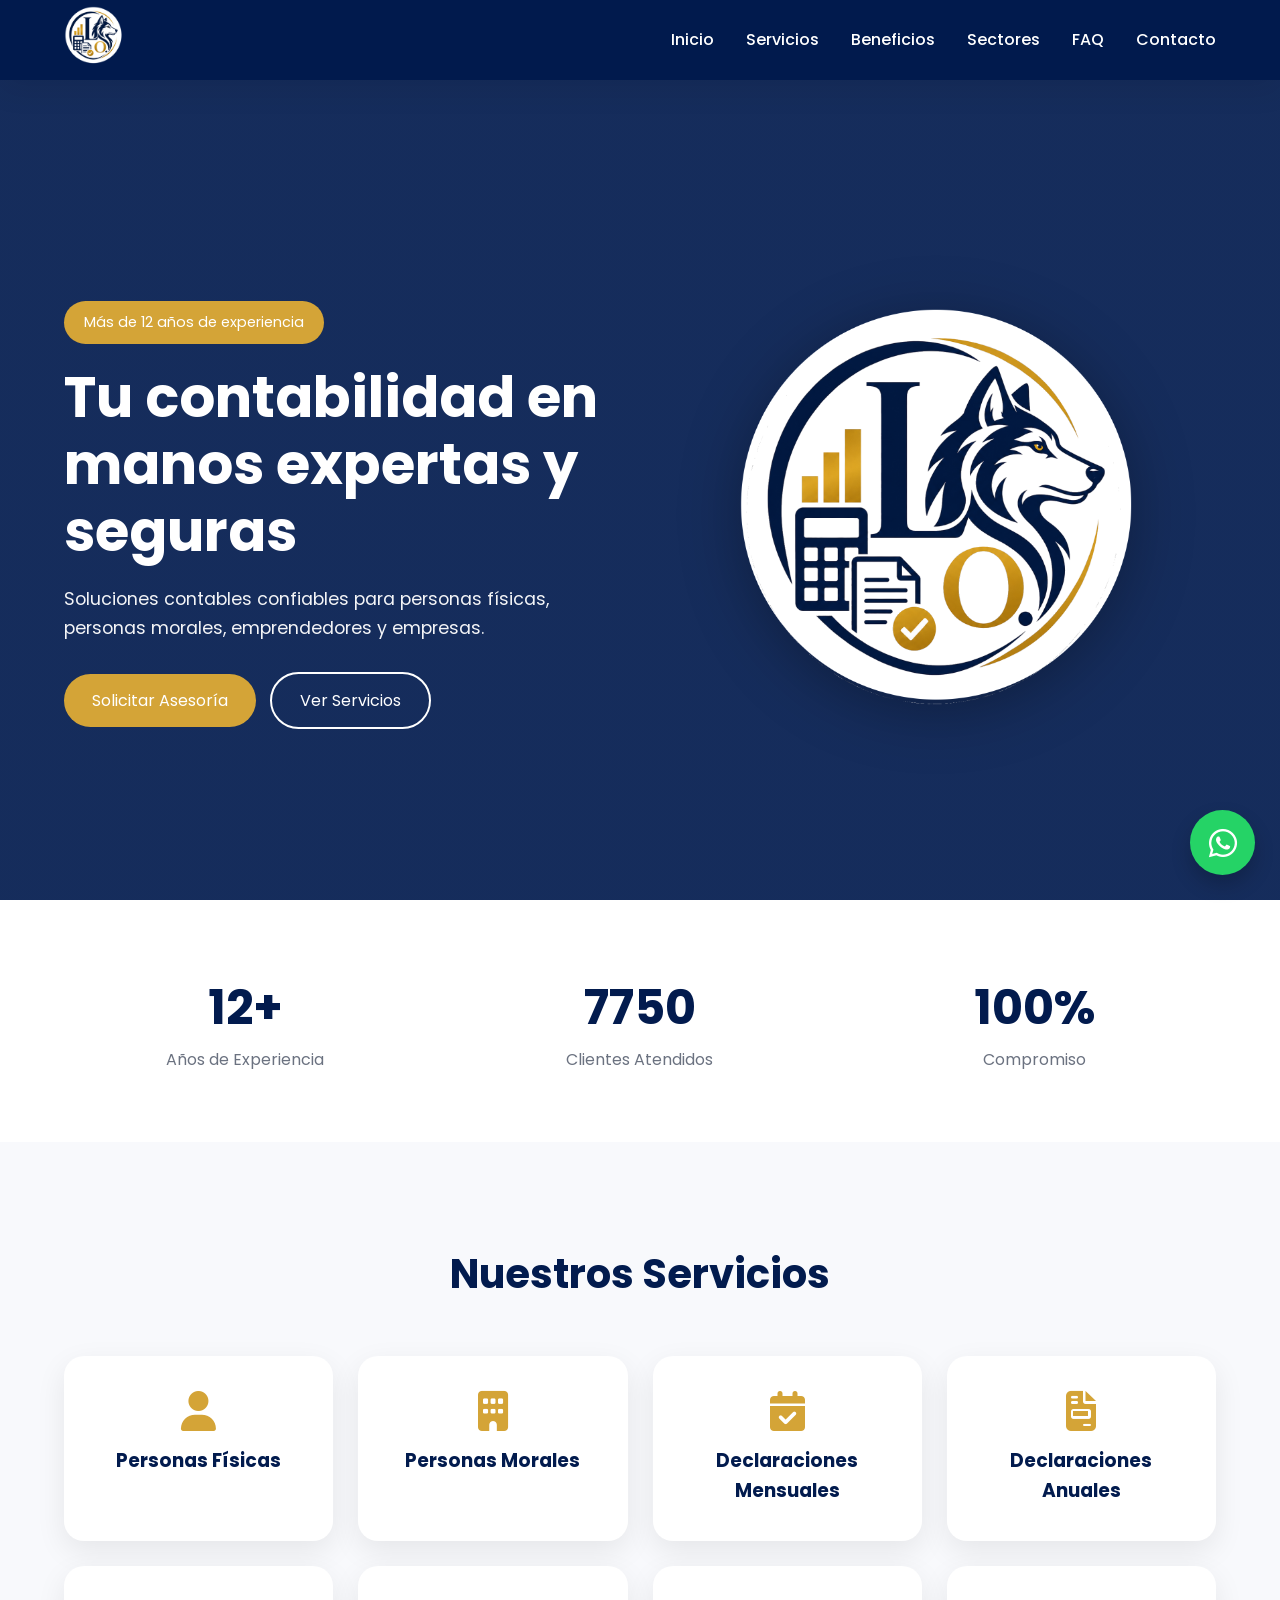
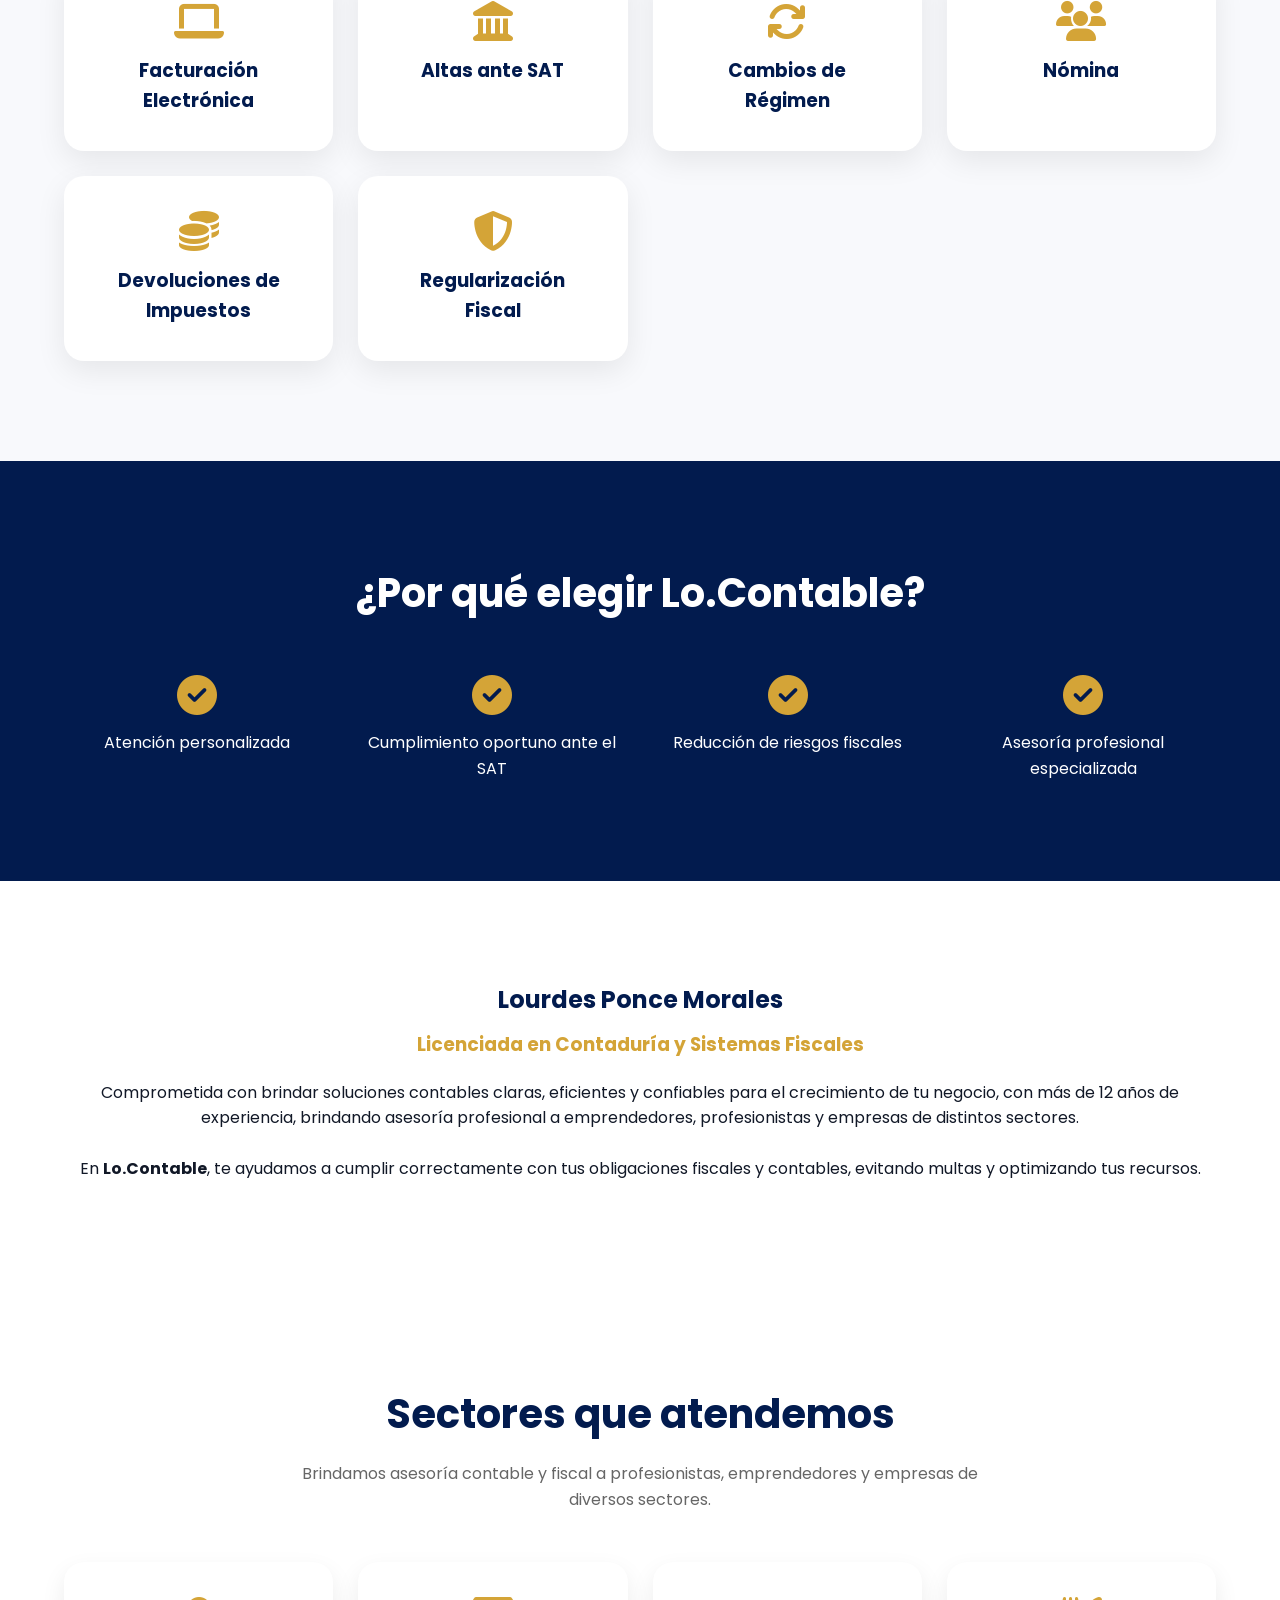
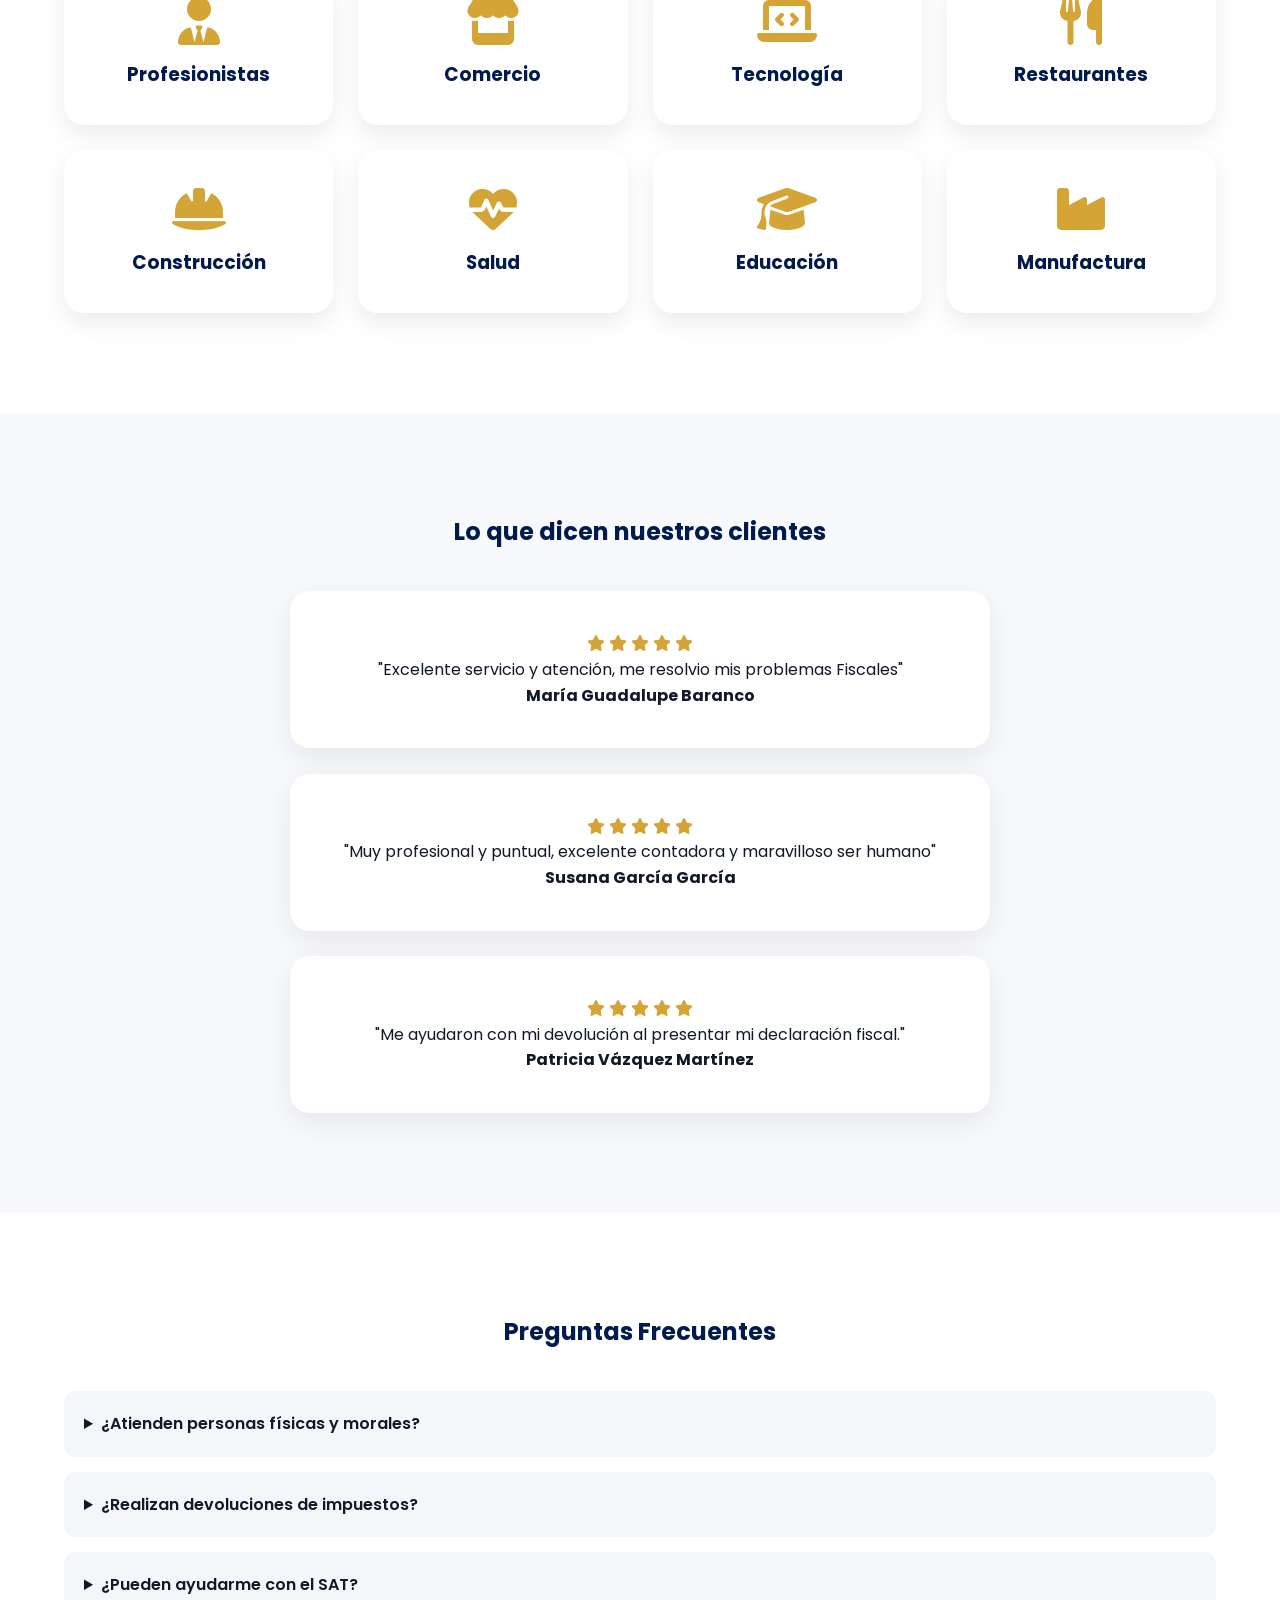
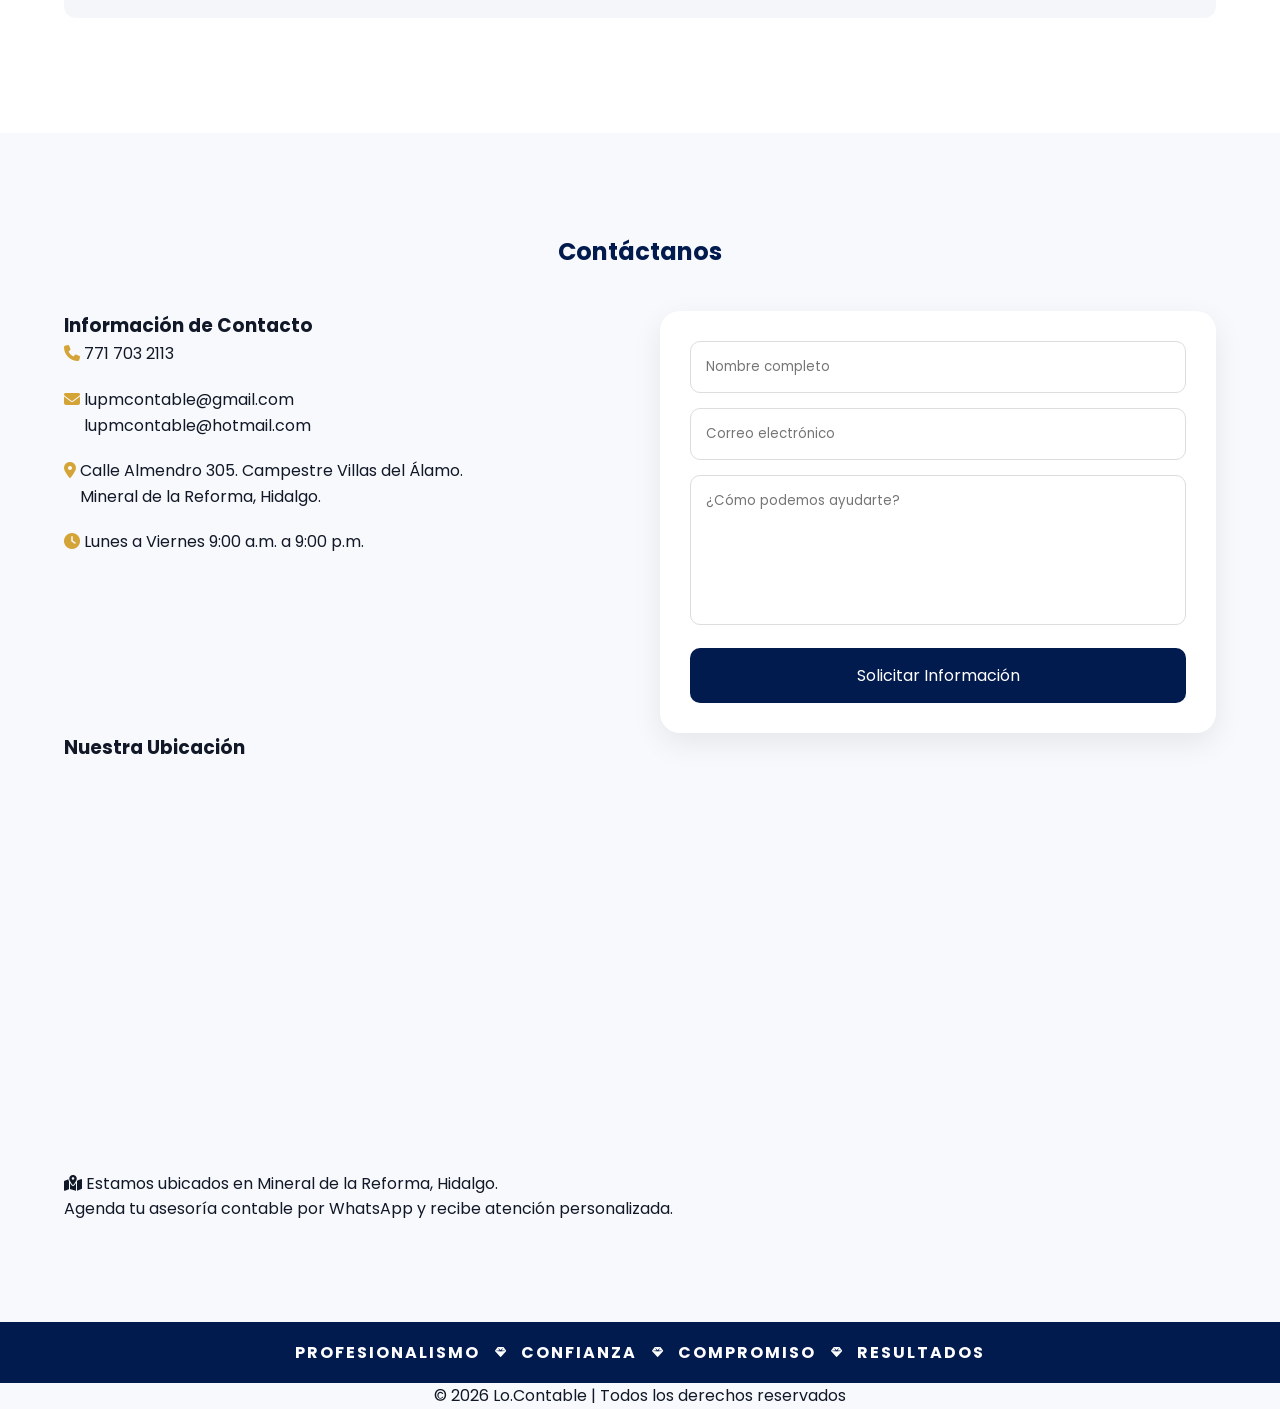
==== locontable/index.html @ 11aed351 "Add files via upload" ====
<!DOCTYPE html>

<html lang="es">

<head>

<meta charset="UTF-8">
<meta name="viewport" content="width=device-width, initial-scale=1.0">

<title>Lo.Contable | Soluciones Contables Confiables</title>

<meta name="description" content="Servicios contables y fiscales en Hidalgo. Declaraciones, devoluciones de impuestos, SAT, nómina y asesoría fiscal especializada.">

<meta name="keywords" content="contador Hidalgo, contador Pachuca, declaraciones SAT, devoluciones ISR, asesoría fiscal">

<meta name="author" content="Lo.Contable">

<meta property="og:title" content="Lo.Contable">
<meta property="og:description" content="Tu contabilidad en manos expertas y seguras.">
<meta property="og:type" content="website">

<link rel="stylesheet" href="css/styles.css">

<link rel="preconnect" href="https://fonts.googleapis.com">

<link href="https://fonts.googleapis.com/css2?family=Poppins:wght@300;400;500;600;700&display=swap" rel="stylesheet">

<link rel="stylesheet"
href="https://cdnjs.cloudflare.com/ajax/libs/font-awesome/6.5.2/css/all.min.css">

<link rel="stylesheet"
href="https://unpkg.com/aos@next/dist/aos.css"/>

</head>

<body>

<header>

<div class="container nav-container">

<div class="logo">
<img src="assets/logo.png" alt="Lo Contable">
</div>

<nav id="nav">

<ul>

<li><a href="#inicio">Inicio</a></li>
<li><a href="#servicios">Servicios</a></li>
<li><a href="#beneficios">Beneficios</a></li>
<li><a href="#sectores">Sectores</a></li>   
<li><a href="#faq">FAQ</a></li>
<li><a href="#contacto">Contacto</a></li>

</ul>

</nav>

<button id="menu-btn">
<i class="fas fa-bars"></i>
</button>

</div>

</header>

<section class="hero" id="inicio">

<div class="container hero-grid">

<div class="hero-content">

<span class="badge">
Más de 12 años de experiencia
</span>

<h1>
Tu contabilidad en manos expertas y seguras
</h1>

<p>
Soluciones contables confiables para personas físicas,
personas morales, emprendedores y empresas.
</p>

<div class="hero-buttons">

<a href="https://wa.me/527717032113?text=Hola%20quiero%20información%20sobre%20sus%20servicios%20contables"
class="btn-primary">

Solicitar Asesoría

</a>

<a href="#servicios"
class="btn-secondary">

Ver Servicios

</a>

</div>

</div>

<div class="hero-image">

<img src="assets/logo.png" alt="Lo Contable">

</div>

</div>

</section>

<section class="stats">

<div class="container stats-grid">

<div>
<h2 class="counter" data-target="12">12</h2>
<p>Años de Experiencia</p>
</div>

<div>
<h2 class="counter" data-target="10000">0</h2>
<p>Clientes Atendidos</p>
</div>

<div>
<h2>100%</h2>
<p>Compromiso</p>
</div>

</div>

</section>

<section id="servicios" class="services">

<div class="container">

<h2>Nuestros Servicios</h2>

<div class="cards">

<div class="card">
<i class="fas fa-user"></i>
<h3>Personas Físicas</h3>
</div>

<div class="card">
<i class="fas fa-building"></i>
<h3>Personas Morales</h3>
</div>

<div class="card">
<i class="fas fa-calendar-check"></i>
<h3>Declaraciones Mensuales</h3>
</div>

<div class="card">
<i class="fas fa-file-invoice"></i>
<h3>Declaraciones Anuales</h3>
</div>

<div class="card">
<i class="fas fa-laptop"></i>
<h3>Facturación Electrónica</h3>
</div>

<div class="card">
<i class="fas fa-landmark"></i>
<h3>Altas ante SAT</h3>
</div>

<div class="card">
<i class="fas fa-sync"></i>
<h3>Cambios de Régimen</h3>
</div>

<div class="card">
<i class="fas fa-users"></i>
<h3>Nómina</h3>
</div>

<div class="card">
<i class="fas fa-coins"></i>
<h3>Devoluciones de Impuestos</h3>
</div>

<div class="card">
<i class="fas fa-shield-alt"></i>
<h3>Regularización Fiscal</h3>
</div>

</div>

</div>

</section>

<section id="beneficios" class="benefits">

<div class="container">

<h2>¿Por qué elegir Lo.Contable?</h2>

<div class="benefits-grid">

<div>
<i class="fas fa-check-circle"></i>
<p>Atención personalizada</p>
</div>

<div>
<i class="fas fa-check-circle"></i>
<p>Cumplimiento oportuno ante el SAT</p>
</div>

<div>
<i class="fas fa-check-circle"></i>
<p>Reducción de riesgos fiscales</p>
</div>

<div>
<i class="fas fa-check-circle"></i>
<p>Asesoría profesional especializada</p>
</div>

</div>

</div>

</section>

<section class="about">

<div class="container">

<h2>Lourdes Ponce Morales</h2>

<h3>Licenciada en Contaduría y Sistemas Fiscales</h3>

<p>
    Comprometida con brindar soluciones contables claras,
    eficientes y confiables para el crecimiento de tu negocio, 
    con más de 12 años de experiencia, 
    brindando asesoría profesional a emprendedores, 
    profesionistas y empresas de distintos sectores.
</p>
<br>
<p>
    En <b>Lo.Contable</b>, te ayudamos a cumplir correctamente con tus obligaciones fiscales 
    y contables, evitando multas y optimizando tus recursos.
</p>


</div>

</section>

<section id="sectores" class="sectores">

    <div class="container">

        <h2>Sectores que atendemos</h2>

        <p class="sectores-subtitulo">
            Brindamos asesoría contable y fiscal a profesionistas,
            emprendedores y empresas de diversos sectores.
        </p>

        <div class="sectores-grid">

            <div class="sector-card">
                <i class="fas fa-user-tie"></i>
                <h3>Profesionistas</h3>
            </div>

            <div class="sector-card">
                <i class="fas fa-store"></i>
                <h3>Comercio</h3>
            </div>

            <div class="sector-card">
                <i class="fas fa-laptop-code"></i>
                <h3>Tecnología</h3>
            </div>

            <div class="sector-card">
                <i class="fas fa-utensils"></i>
                <h3>Restaurantes</h3>
            </div>

            <div class="sector-card">
                <i class="fas fa-hard-hat"></i>
                <h3>Construcción</h3>
            </div>

            <div class="sector-card">
                <i class="fas fa-heartbeat"></i>
                <h3>Salud</h3>
            </div>

            <div class="sector-card">
                <i class="fas fa-graduation-cap"></i>
                <h3>Educación</h3>
            </div>

            <div class="sector-card">
                <i class="fas fa-industry"></i>
                <h3>Manufactura</h3>
            </div>

        </div>

    </div>

</section>

<section class="testimonials">

    <div class="container">

        <h2>Lo que dicen nuestros clientes</h2>

        <div class="testimonials-grid">

            <div class="testimonial">

                <div class="stars" style="color:#D4A437";>
                    <i class="fas fa-star"></i>
                    <i class="fas fa-star"></i>
                    <i class="fas fa-star"></i>
                    <i class="fas fa-star"></i>
                    <i class="fas fa-star"></i>
                </div>
                <p>
                    "Excelente servicio y atención, me resolvio mis problemas Fiscales"
                </p>
                <h4> María Guadalupe Baranco </h4>
            </div>
           <br>
            <div class="testimonial">
               <div class="stars" style="color:#D4A437";>
                    <i class="fas fa-star"></i>
                    <i class="fas fa-star"></i>
                    <i class="fas fa-star"></i>
                    <i class="fas fa-star"></i>
                    <i class="fas fa-star"></i>
                </div>
                <p>
                    "Muy profesional y puntual, excelente contadora y maravilloso ser humano"
                </p>
                <h4> Susana García García </h4>
            </div>
            <br>

            <div class="testimonial">
                <div class="stars" style="color:#D4A437";>
                    <i class="fas fa-star"></i>
                    <i class="fas fa-star"></i>
                    <i class="fas fa-star"></i>
                    <i class="fas fa-star"></i>
                    <i class="fas fa-star"></i>
                </div>
                <p>
                    "Me ayudaron con mi devolución al presentar mi declaración fiscal."
                </p>
                <h4> Patricia Vázquez Martínez </h4>
            </div>

        </div>

    </div>

</section>

<section id="faq" class="faq">

<div class="container">

<h2>Preguntas Frecuentes</h2>

<details>
<summary>¿Atienden personas físicas y morales?</summary>
<p>Sí, ofrecemos servicios para ambos regímenes.</p>
</details>

<details>
<summary>¿Realizan devoluciones de impuestos?</summary>
<p>Sí, te acompañamos durante todo el proceso.</p>
</details>

<details>
<summary>¿Pueden ayudarme con el SAT?</summary>
<p>Sí, realizamos altas, cambios y regularización fiscal.</p>
</details>

</div>

</section>

<section id="contacto" class="contact">

    <div class="container">

        <h2>Contáctanos</h2>

        <div class="contact-grid">

            <!-- DATOS -->

            <div class="contact-info">

                <h3>Información de Contacto</h3>

                <p>
                    <i class="fas fa-phone"></i>
                    771 703 2113
                </p>

                <p>
                    <i class="fas fa-envelope"></i>
                    lupmcontable@gmail.com
                    <br>
                    &nbsp&nbsp &nbsp lupmcontable@hotmail.com
                </p>

                <p>
                    <i class="fas fa-map-marker-alt"></i>
                    Calle Almendro 305.
                    Campestre Villas del Álamo. <br>
                    &nbsp&nbsp &nbspMineral de la Reforma,
                    Hidalgo.
                </p>

                <p>
                    <i class="fas fa-clock"></i>
                    Lunes a Viernes
                    9:00 a.m. a 9:00 p.m.
                </p>

            </div>

            <!-- FORMULARIO -->

            <form
            action="https://formsubmit.co/lupmcontable@gmail.com"
            method="POST">

                <input type="hidden" name="_captcha" value="false">

                <input type="hidden" name="_subject" value="Nuevo mensaje desde la página web Lo.Contable">

                <input type="text" name="nombre" placeholder="Nombre completo" required>

                <input type="email" name="correo" placeholder="Correo electrónico" required>

                <textarea name="mensaje" placeholder="¿Cómo podemos ayudarte?" required></textarea>

                <button type="submit">

                    Solicitar Información

                </button>

            </form>

        </div>

        <!-- MAPA -->

        <div class="map-section">

            <h3>Nuestra Ubicación</h3>

            <div class="map-container">

                <iframe
                src="https://www.google.com/maps/embed?pb=!1m18!1m12!1m3!1d2961.380348658268!2d-98.70654052601931!3d20.098407719084022!2m3!1f0!2f0!3f0!3m2!1i1024!2i768!4f13.1!3m3!1m2!1s0x85d1a79df8f1f3a9%3A0x6df8a90663530d45!2sAlmendro%20305%2C%20Campestre%20Villas%20del%20%C3%81lamo%2C%2042184%20Campestre%20Villas%20del%20%C3%81lamo%2C%20Hgo.!5e1!3m2!1ses-419!2smx!4v1780331781341!5m2!1ses-419!2smx" 
                width="1200" height="400" style="border:0;" 
                allowfullscreen="" loading="lazy" 
                referrerpolicy="no-referrer-when-downgrade">
                </iframe>
                
            </div>

        </div>

        <div class="location-message">

        <i class="fas fa-map-marked-alt"></i>

        Estamos ubicados en Mineral de la Reforma, Hidalgo.
        <br>
        Agenda tu asesoría contable por WhatsApp y recibe
        atención personalizada.

        </div>

    </div>

</section>

<section class="valores-footer">

    <div class="container">

        <span>PROFESIONALISMO</span>
        <i class="fas fa-gem"></i>
        
        <span>CONFIANZA</span>
        <i class="fas fa-gem"></i>
        

        <span>COMPROMISO</span>
        <i class="fas fa-gem"></i>
        

        <span>RESULTADOS</span>

    </div>

</section>

<footer>

    <p id="copyright"> <center>
        © 2026 Lo.Contable | Todos los derechos reservados
    </p></center>

</footer>

<a href="https://wa.me/527717032113"
class="whatsapp"
target="_blank">

<i class="fab fa-whatsapp"></i>

</a>

<script src="https://unpkg.com/aos@next/dist/aos.js"></script>

<script>
AOS.init();
</script>

<script src="js/script.js"></script>

</body>

</html>
---- locontable/css/styles.css ----
:root{
--primary:#021B4E;
--secondary:#D4A437;
--light:#F8F9FC;
--dark:#111827;
--white:#ffffff;
--gray:#6b7280;
--shadow:0 10px 30px rgba(0,0,0,.08);
}

*{
margin:0;
padding:0;
box-sizing:border-box;
font-family:'Poppins',sans-serif;
}

html{
scroll-behavior:smooth;
}

body{
background:var(--light);
color:var(--dark);
line-height:1.6;
}

.container{
width:90%;
max-width:1200px;
margin:auto;
}

/* ==========================
HEADER
========================== */

header{
position:fixed;
width:100%;
top:0;
left:0;
z-index:999;
background:rgba(2,27,78,.96);
backdrop-filter:blur(8px);
box-shadow:var(--shadow);
}

.nav-container{
display:flex;
justify-content:space-between;
align-items:center;
min-height:80px;
}

.logo img{
height:60px;
}

nav ul{
display:flex;
list-style:none;
gap:2rem;
}

nav a{
text-decoration:none;
color:var(--white);
font-weight:500;
transition:.3s;
}

nav a:hover{
color:var(--secondary);
}

#menu-btn{
display:none;
border:none;
background:none;
color:white;
font-size:1.8rem;
cursor:pointer;
}

/* ==========================
HERO
========================== */

.hero{
padding-top:130px;
min-height:100vh;
display:flex;
align-items:center;
background:
linear-gradient(
rgba(2,27,78,.92),
rgba(2,27,78,.92)
);
}

.hero-grid{
display:grid;
grid-template-columns:1fr 1fr;
align-items:center;
gap:3rem;
}

.hero-content{
color:white;
}

.badge{
display:inline-block;
background:var(--secondary);
color:white;
padding:10px 20px;
border-radius:30px;
margin-bottom:20px;
font-size:.9rem;
}

.hero h1{
font-size:3.5rem;
line-height:1.2;
margin-bottom:20px;
}

.hero p{
font-size:1.1rem;
opacity:.95;
}

.hero-buttons{
margin-top:30px;
}

.btn-primary,
.btn-secondary{
display:inline-block;
text-decoration:none;
padding:14px 28px;
border-radius:30px;
transition:.3s;
margin-right:10px;
}

.btn-primary{
background:var(--secondary);
color:white;
}

.btn-primary:hover{
transform:translateY(-3px);
}

.btn-secondary{
border:2px solid white;
color:white;
}

.btn-secondary:hover{
background:white;
color:var(--primary);
}

.hero-image{
text-align:center;
}

.hero-image img{
max-width:100%;
width:420px;
filter:drop-shadow(0 10px 30px rgba(0,0,0,.3));
}

/* ==========================
STATS
========================== */

.stats{
background:white;
padding:70px 0;
}

.stats-grid{
display:grid;
grid-template-columns:repeat(3,1fr);
gap:2rem;
text-align:center;
}

.stats h2{
font-size:3rem;
color:var(--primary);
}

.stats p{
color:var(--gray);
}

/* ==========================
SERVICES
========================== */

.services{
padding:100px 0;
}

.services h2{
text-align:center;
margin-bottom:50px;
font-size:2.5rem;
color:var(--primary);
}

.cards{
display:grid;
grid-template-columns:repeat(auto-fit,minmax(250px,1fr));
gap:25px;
}

.card{
background:white;
padding:35px;
border-radius:20px;
text-align:center;
box-shadow:var(--shadow);
transition:.3s;
}

.card:hover{
transform:translateY(-8px);
}

.card i{
font-size:2.5rem;
color:var(--secondary);
margin-bottom:15px;
}

.card h3{
color:var(--primary);
}

/* ==========================
BENEFITS
========================== */

.benefits{
background:var(--primary);
color:white;
padding:100px 0;
}

.benefits h2{
text-align:center;
margin-bottom:50px;
font-size:2.5rem;
}

.benefits-grid{
display:grid;
grid-template-columns:repeat(auto-fit,minmax(250px,1fr));
gap:30px;
}

.benefits-grid div{
text-align:center;
}

.benefits-grid i{
font-size:2.5rem;
color:var(--secondary);
margin-bottom:15px;
}

/* ==========================
ABOUT
========================== */

.about{
padding:100px 0;
text-align:center;
background:white;
}

.about h2{
color:var(--primary);
margin-bottom:10px;
}

.about h3{
color:var(--secondary);
margin-bottom:20px;
}

/* ==========================
TESTIMONIALS
========================== */

.testimonials{
padding:100px 0;
}

.testimonials h2{
text-align:center;
margin-bottom:40px;
color:var(--primary);
}

.testimonial{
background:white;
max-width:700px;
margin:auto;
padding:40px;
border-radius:20px;
text-align:center;
box-shadow:var(--shadow);
}

/* ==========================
FAQ
========================== */

.faq{
padding:100px 0;
background:white;
}

.faq h2{
text-align:center;
margin-bottom:40px;
color:var(--primary);
}

details{
background:#f5f6fa;
padding:20px;
border-radius:12px;
margin-bottom:15px;
}

summary{
cursor:pointer;
font-weight:600;
}

/* ==========================
CONTACT
========================== */

.contact{
padding:100px 0;
}

.contact h2{
text-align:center;
margin-bottom:40px;
color:var(--primary);
}

.contact-grid{
display:grid;
grid-template-columns:1fr 1fr;
gap:40px;
}

.contact-grid p{
margin-bottom:20px;
}

.contact-grid i{
color:var(--secondary);
}

form{
background:white;
padding:30px;
border-radius:20px;
box-shadow:var(--shadow);
}

input,
textarea{
width:100%;
padding:15px;
margin-bottom:15px;
border:1px solid #ddd;
border-radius:10px;
}

textarea{
min-height:150px;
resize:none;
}

button{
width:100%;
border:none;
background:var(--primary);
color:white;
padding:15px;
border-radius:10px;
cursor:pointer;
font-size:1rem;
}

button:hover

/* ==========================
FOOTER
========================== */

footer{
    background:var(--primary);
    color:white;
    text-align:center;
    padding:25px;

    display:flex;
    justify-content:center;
    align-items:center;

}

footer p{
    margin:0;
    font: size 0.95rem;
}


/* ==========================
WHATSAPP
========================== */

.whatsapp{
position:fixed;
right:25px;
bottom:25px;
width:65px;
height:65px;
background:#25D366;
color:white;
border-radius:50%;
display:flex;
align-items:center;
justify-content:center;
text-decoration:none;
font-size:2rem;
box-shadow:0 10px 20px rgba(0,0,0,.2);
z-index:999;
}

/* ==========================
RESPONSIVE
========================== */

@media(max-width:768px)
{
      
        .contact-grid{
        grid-template-columns:1fr;
    }

    .map-container{
        height:350px;
    }

    .hero-grid,
    .contact-grid,
    .stats-grid{
    grid-template-columns:1fr;
    }

    .hero{
    text-align:center;
    }

    .hero h1{
    font-size:2.2rem;
    }

    nav{
    display:none;
    position:absolute;
    top:80px;
    left:0;
    width:100%;
    background:var(--primary);
    }

    nav.active{
    display:block;
    }

    nav ul{
    flex-direction:column;
    padding:20px;
    }

    #menu-btn{
    display:block;
    }

    .hero-image img{
    width:280px;
    }

    .card,
    .testimonial,
    details{

    opacity:0;
    transform:translateY(30px);
    transition:.6s ease;
    }

    .card.show,
    .testimonial.show,
    details.show{
        opacity:1;
        transform:translateY(0);
    }

    /* ==========================
    CONTACTO PREMIUM
    ========================== */

    .contact{

        padding:100px 0;
        background:#f8f9fc;

    }

    .contact h2{
        text-align:center;
        margin-bottom:50px;
        color:var(--primary);
        font-size:2.5rem;
    }

    .contact-grid{
        display:grid;
        grid-template-columns:1fr 1fr;
        gap:40px;
        margin-bottom:50px;
    }

    .contact-info{
        background:white;
        padding:40px;
        border-radius:20px;
        box-shadow:var(--shadow);
    }

    .contact-info h3{
        color:var(--primary);
        margin-bottom:25px;
    }

    .contact-info p{
        margin-bottom:20px;
        font-size:1rem;
    }

    .contact-info i{
        color:var(--secondary);
        margin-right:10px;
    }

    form{
        background:white;
        padding:40px;
        border-radius:20px;
        box-shadow:var(--shadow);
    }

    .map-section{
        margin-top:30px;
    }

    .map-section h3{
        text-align:center;
        color:var(--primary);
        margin-bottom:20px;
    }

    .map-container{
        overflow:hidden;
        border-radius:20px;
        box-shadow:0 15px 35px rgba(0,0,0,.10);
        height:450px;
    }

    .map-container iframe{
        width:100%;
        height:100%;
        border:0;
    }

    .location-message{
        margin-top:20px;
        text-align:center;
        background:white;
        padding:20px;
        border-radius:15px;
        box-shadow:var(--shadow);
    }

    .location-message i{
        color:var(--secondary);
        margin-right:10px;
    }

    /* ==========================
    TESTIMONIOS PREMIUM
    ========================== */


    .testimonials-grid{
        display:grid;
        grid-template-columns:repeat(auto-fit,minmax(300px,1fr));
        gap:25px;
    }

    .testimonial{
        background:white;
        padding:30px;
        border-radius:20px;
        box-shadow:0 10px 25px rgba(0,0,0,.08);
        transition:.3s;
    }

    .testimonial:hover{
        transform:translateY(-5px);
    }

    .testimonial h4{
        color:#021B4E;
        margin-top:15px;
    }

    .testimonial p{
        color:#555;
    }

    .stars i{
        color:#D4A437;
        font-size:1.2rem;
    }
}

/* ==========================
   SECTORES
========================== */

.sectores{
    padding:100px 0;
    background:#ffffff;
}

.sectores h2{
    text-align:center;
    color:#021B4E;
    margin-bottom:15px;
    font-size:2.5rem;
}

.sectores-subtitulo{
    text-align:center;
    color:#666;
    max-width:700px;
    margin:0 auto 50px auto;
}

.sectores-grid{
    display:grid;
    grid-template-columns:repeat(4,1fr);
    gap:25px;
    margin-top:50px;
}

.sector-card{
    background:#fff;
    padding:35px;
    border-radius:20px;
    text-align:center;
    box-shadow:0 10px 25px rgba(0,0,0,.08);
    transition:.3s;
}

.sector-card:hover{
    transform:translateY(-8px);
}

.sector-card i{
    font-size:3rem;
    color:#D4A437;
    margin-bottom:15px;
}

.sector-card h3{
    color:#021B4E;
}

/* Tablets */

@media(max-width:992px){

    .sectores-grid{
        grid-template-columns:repeat(2,1fr);
    }

}

/* Celulares */

@media(max-width:768px){

    .sectores{
        padding:70px 0;
    }

    .sectores h2{
        font-size:2rem;
    }

    .sectores-grid{
        grid-template-columns:1fr;
    }
}

/* Responsive */

@media(max-width:768px){
    .sectores-grid{
        grid-template-columns:1fr;
    }
}


/* ==========================
   VALORES CORPORATIVOS
========================== */

.valores-footer{
    background:#021B4E;
    padding:18px 10px;
}

.valores-footer .container{
    display:flex;
    justify-content:center;
    align-items:center;
    gap:15px;
    flex-wrap:wrap;
}

.valores-footer span{
    color:#ffffff;
    font-weight:700;
    letter-spacing:2px;
    font-size:1rem;
}

.valores-footer i{
    color:#ffffff;
    font-size:.7rem;
}
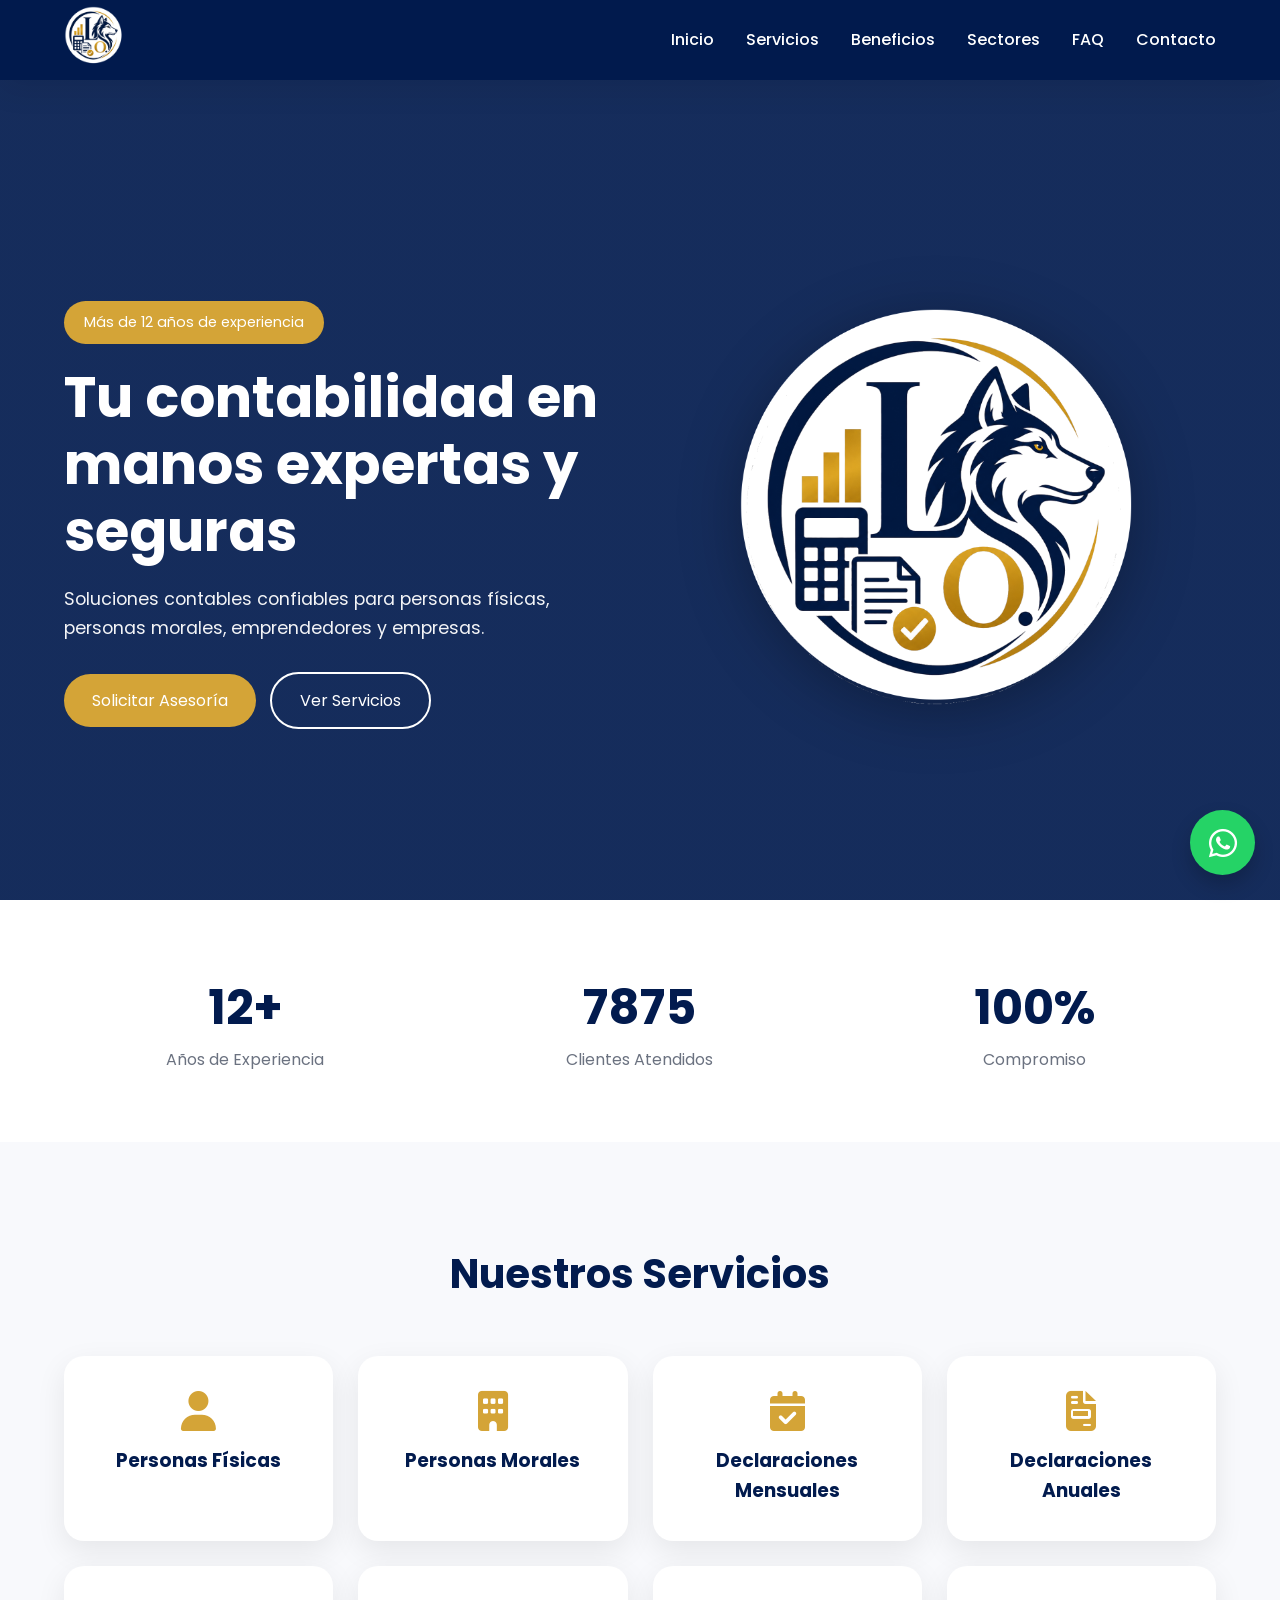
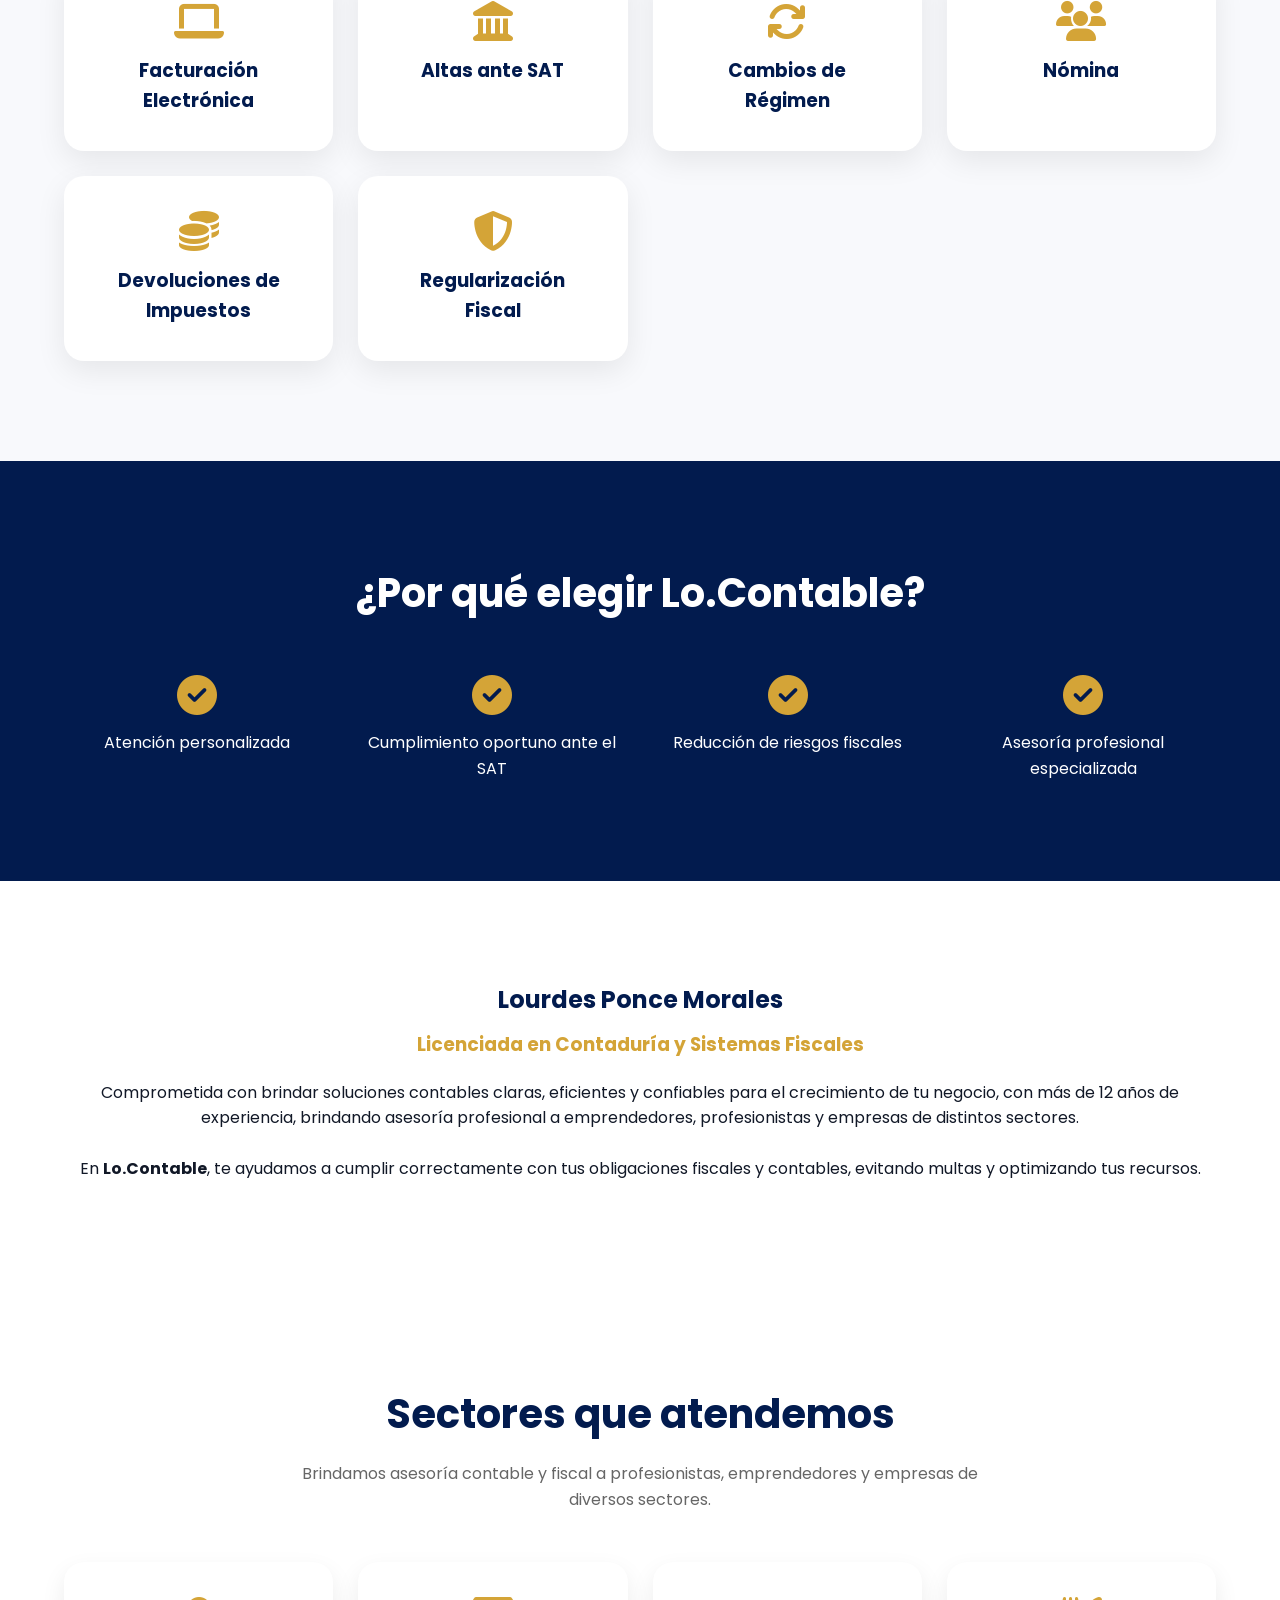
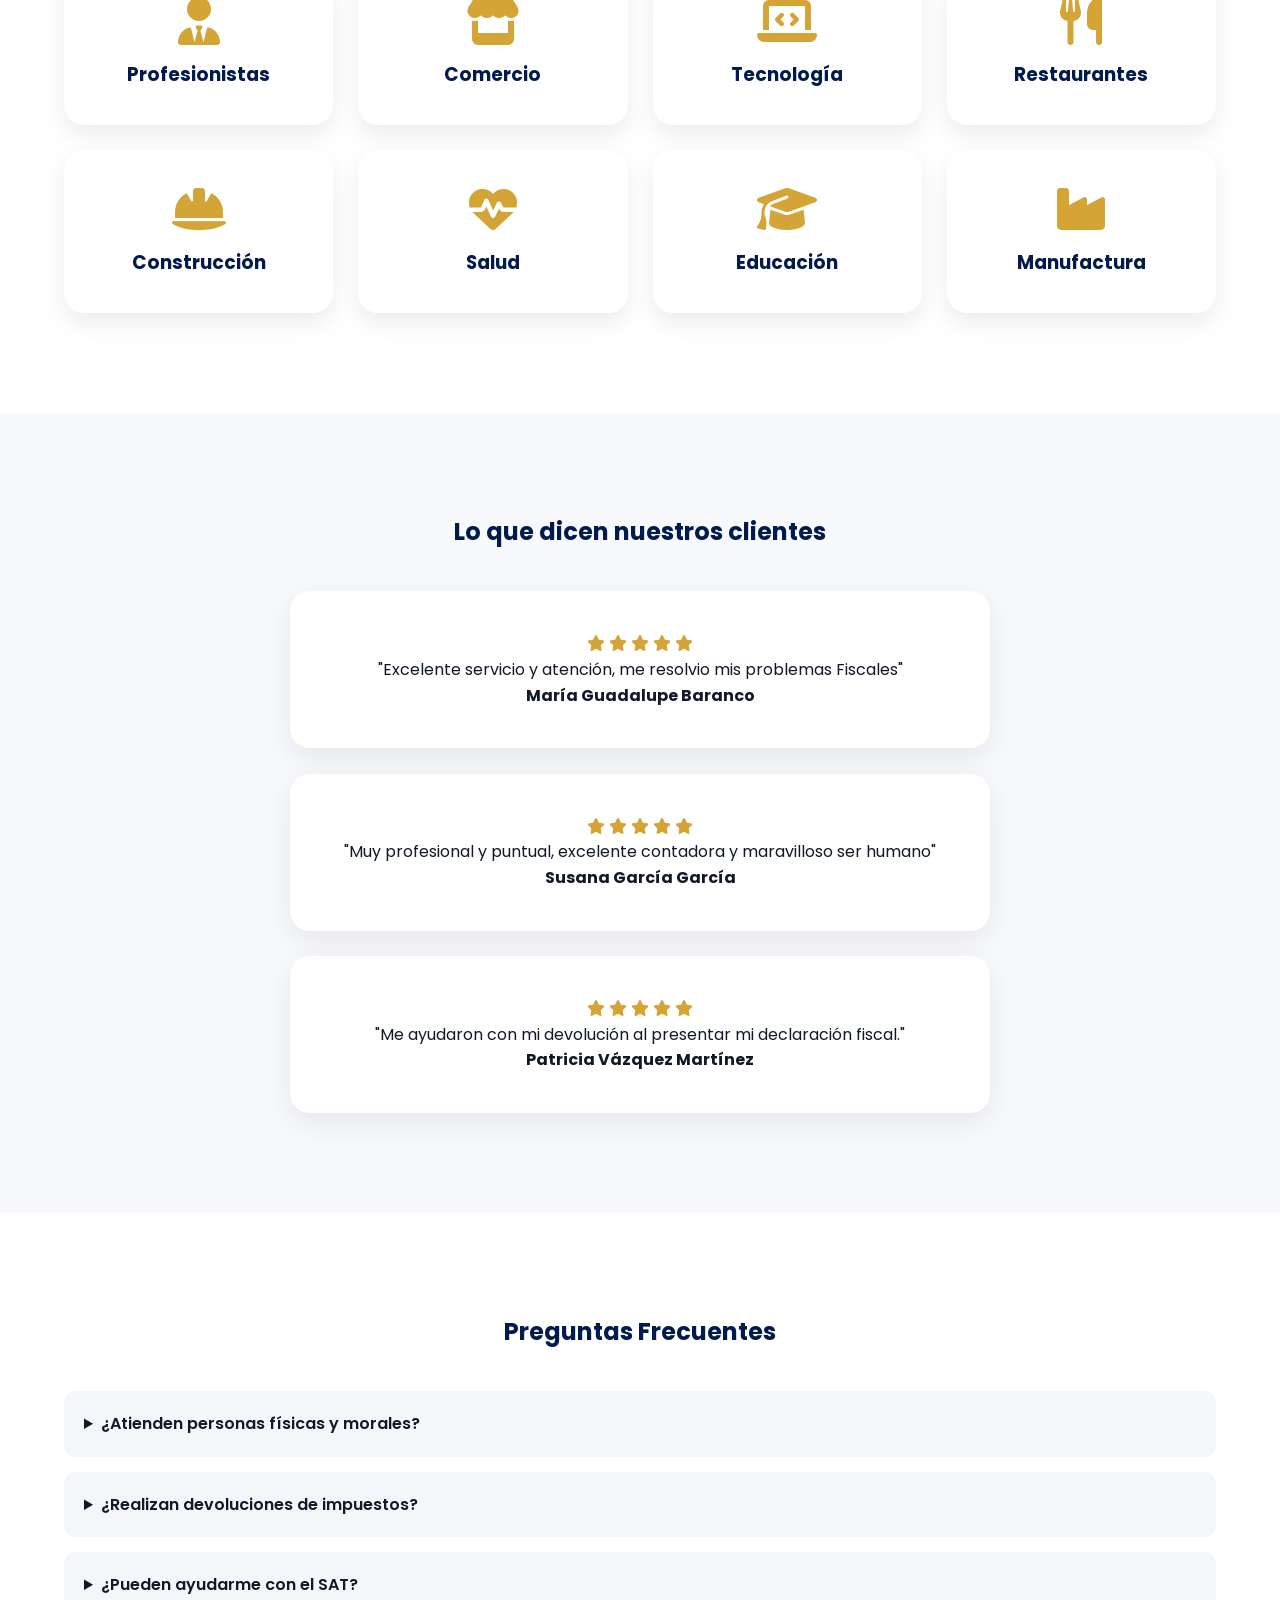
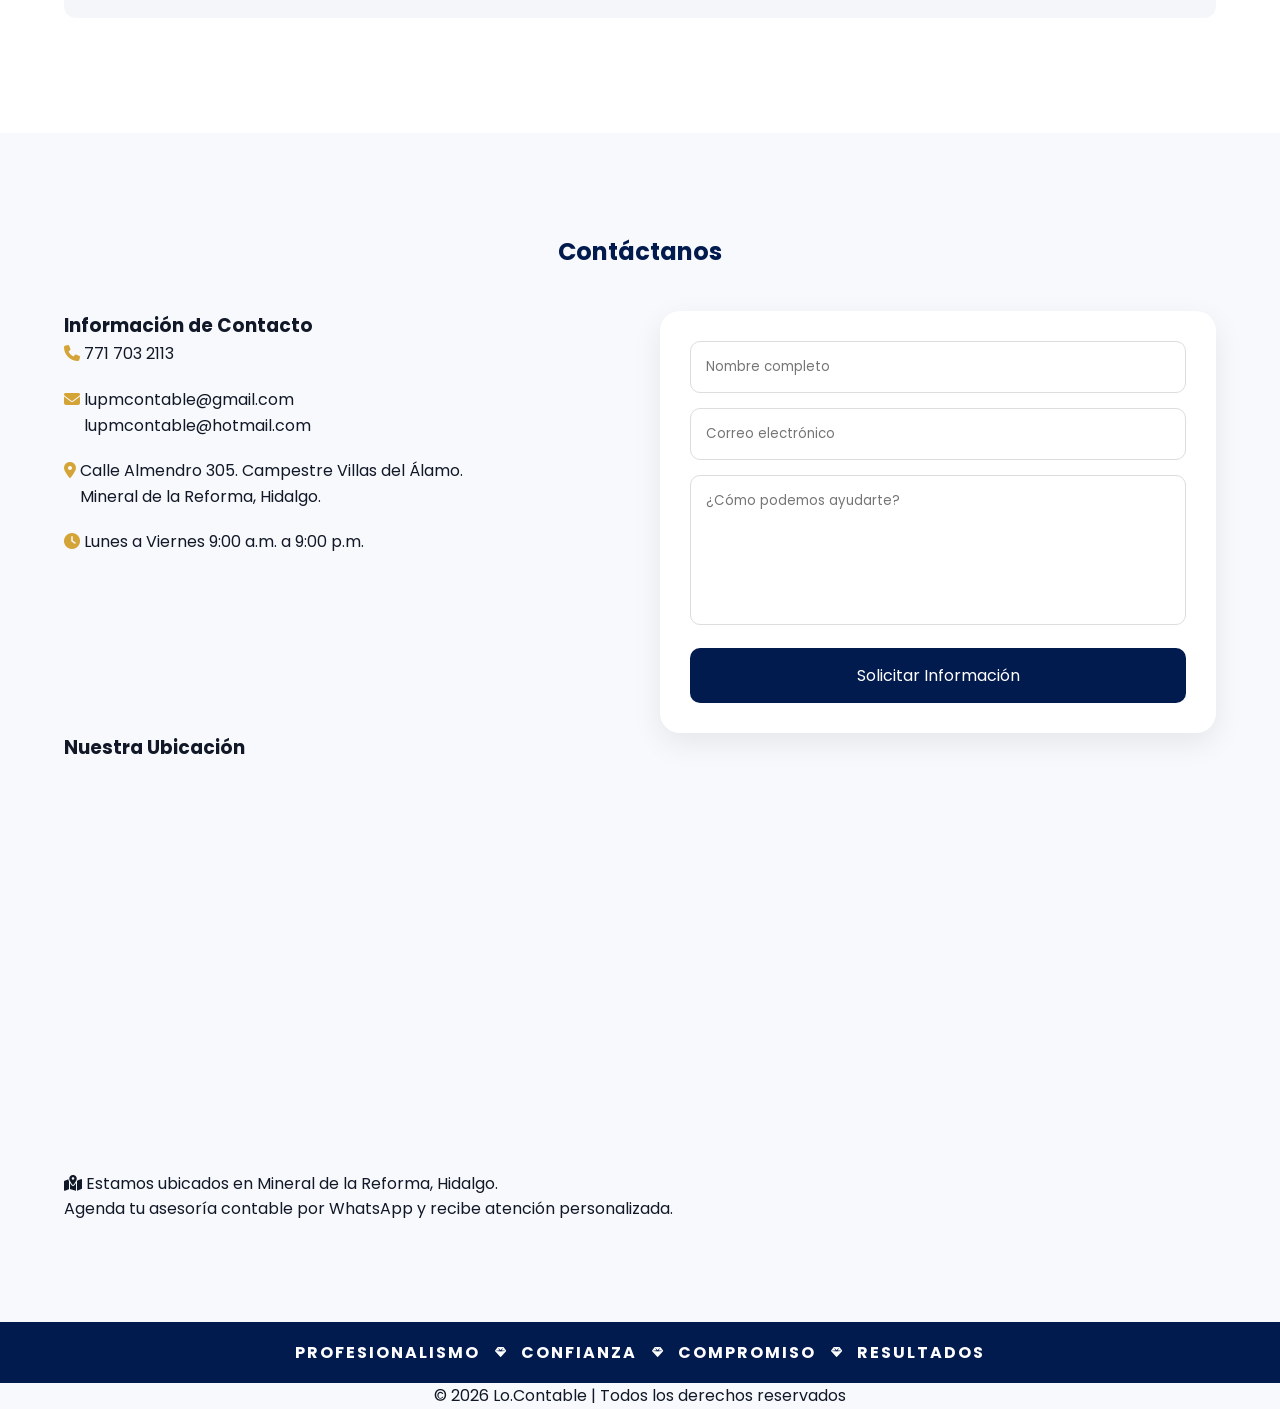
==== commit bbe78eb9: "Update index.html" ====
--- a/locontable/index.html
+++ b/locontable/index.html
@@ -19,7 +19,7 @@
 <meta property="og:description" content="Tu contabilidad en manos expertas y seguras.">
 <meta property="og:type" content="website">
 
-<link rel="stylesheet" href="css/styles.css">
+<link rel="stylesheet" href="./css/styles.css">
 
 <link rel="preconnect" href="https://fonts.googleapis.com">
 
@@ -40,7 +40,7 @@
 <div class="container nav-container">
 
 <div class="logo">
-<img src="assets/logo.png" alt="Lo Contable">
+<img src="./assets/logo.png" alt="Lo Contable">
 </div>
 
 <nav id="nav">
@@ -107,7 +107,7 @@
 
 <div class="hero-image">
 
-<img src="assets/logo.png" alt="Lo Contable">
+<img src="./assets/logo.png" alt="Lo Contable">
 
 </div>
 
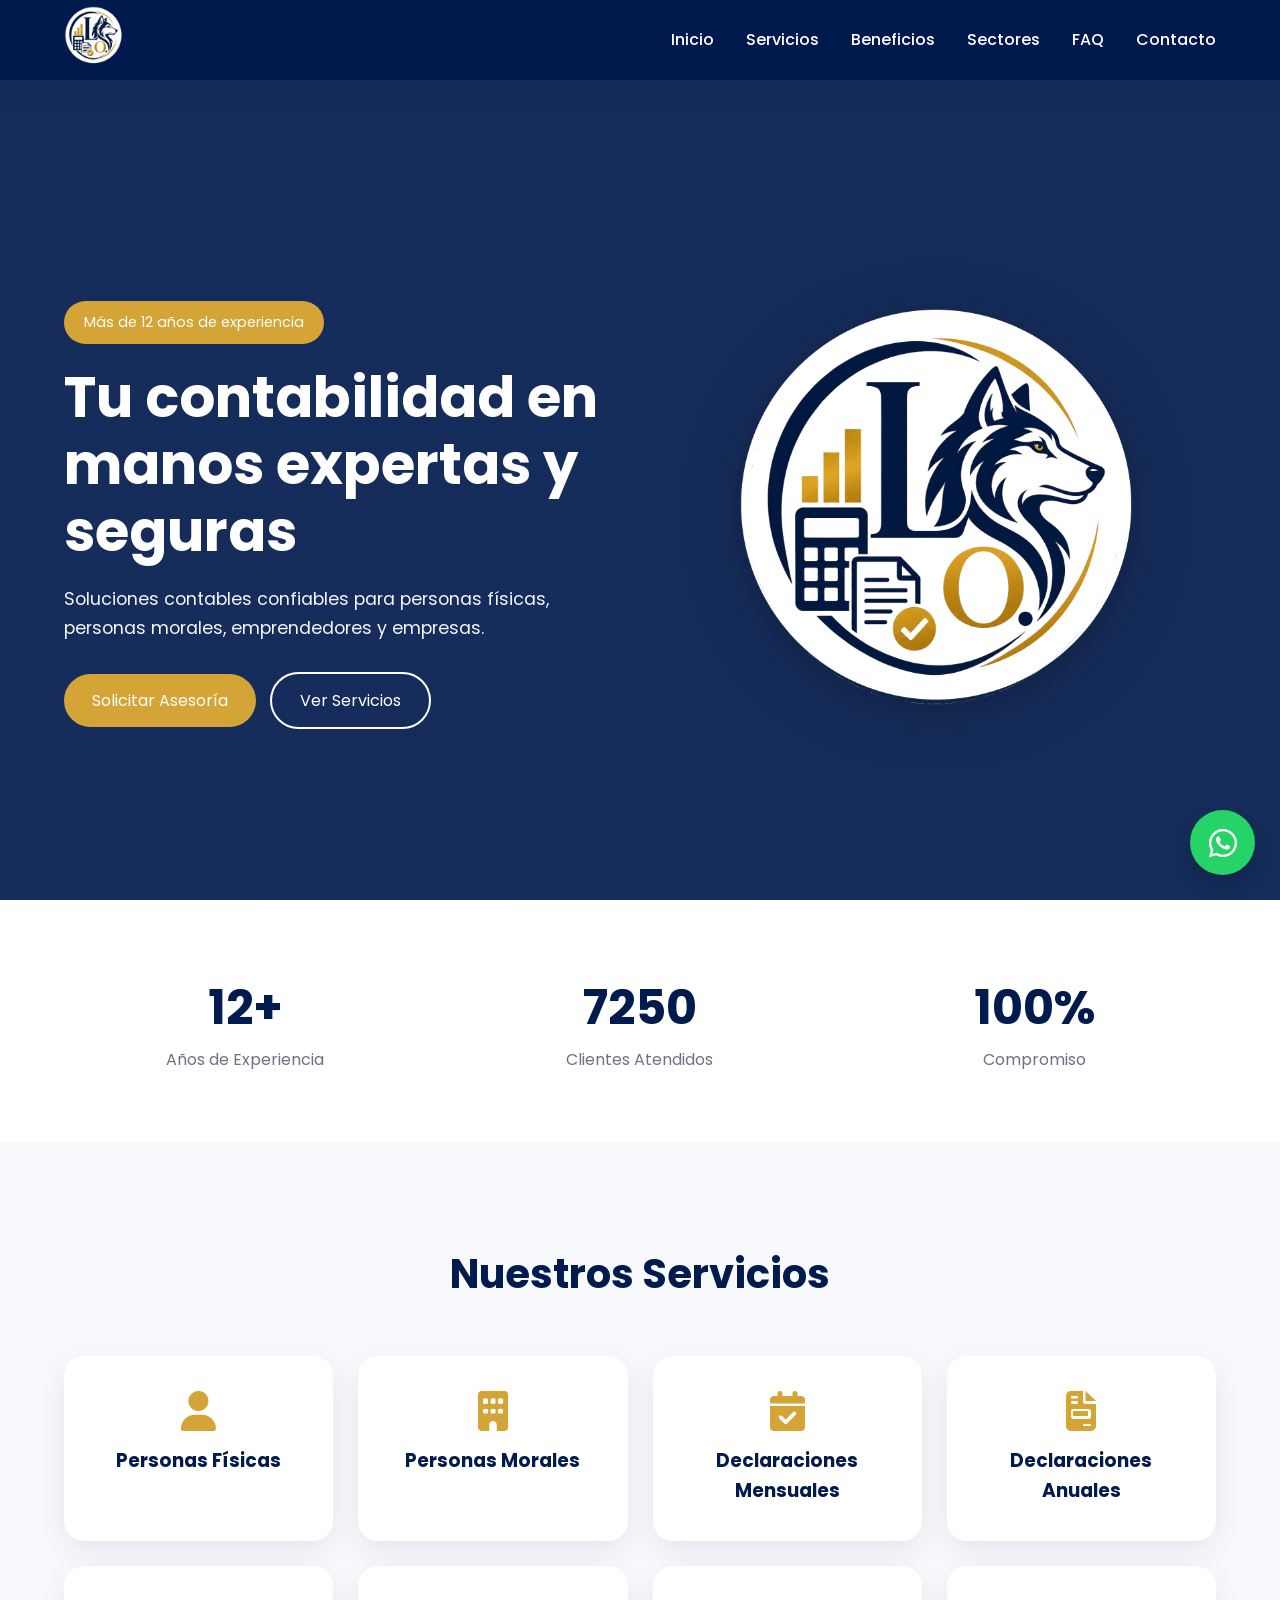
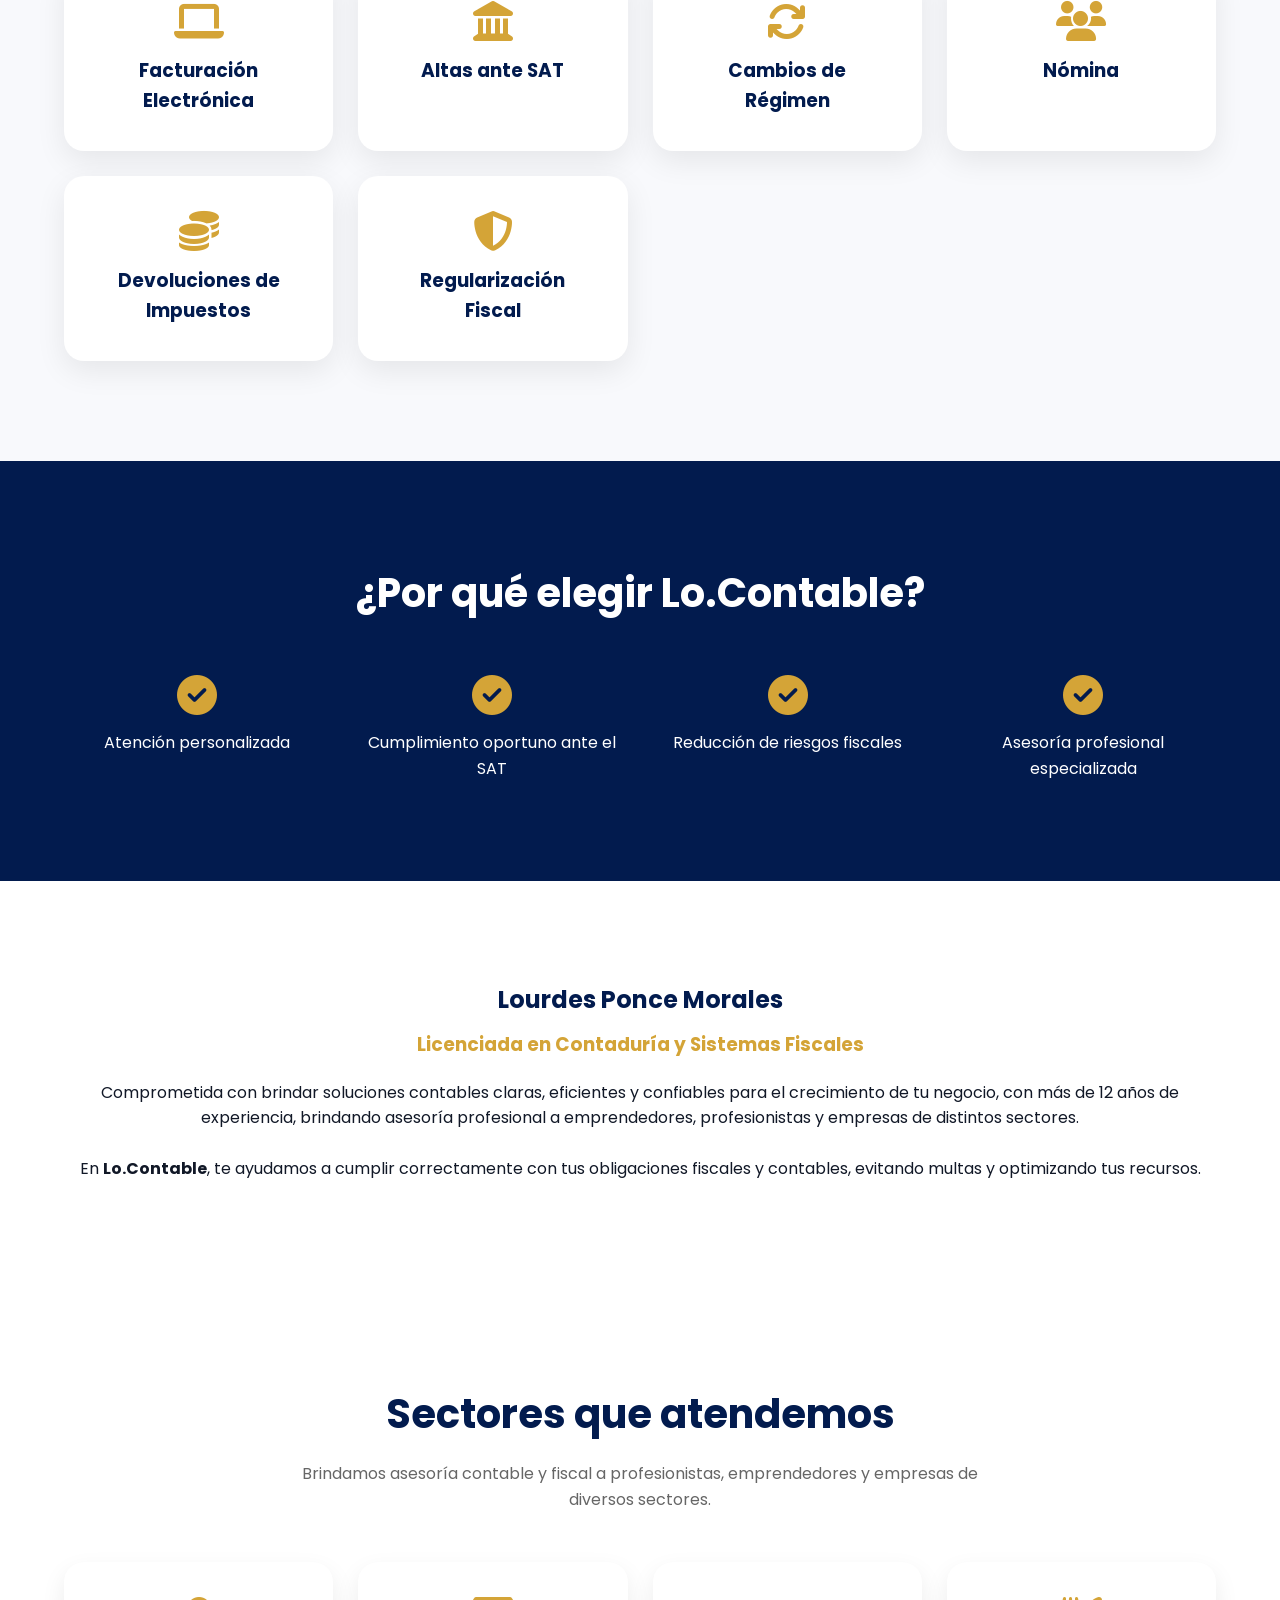
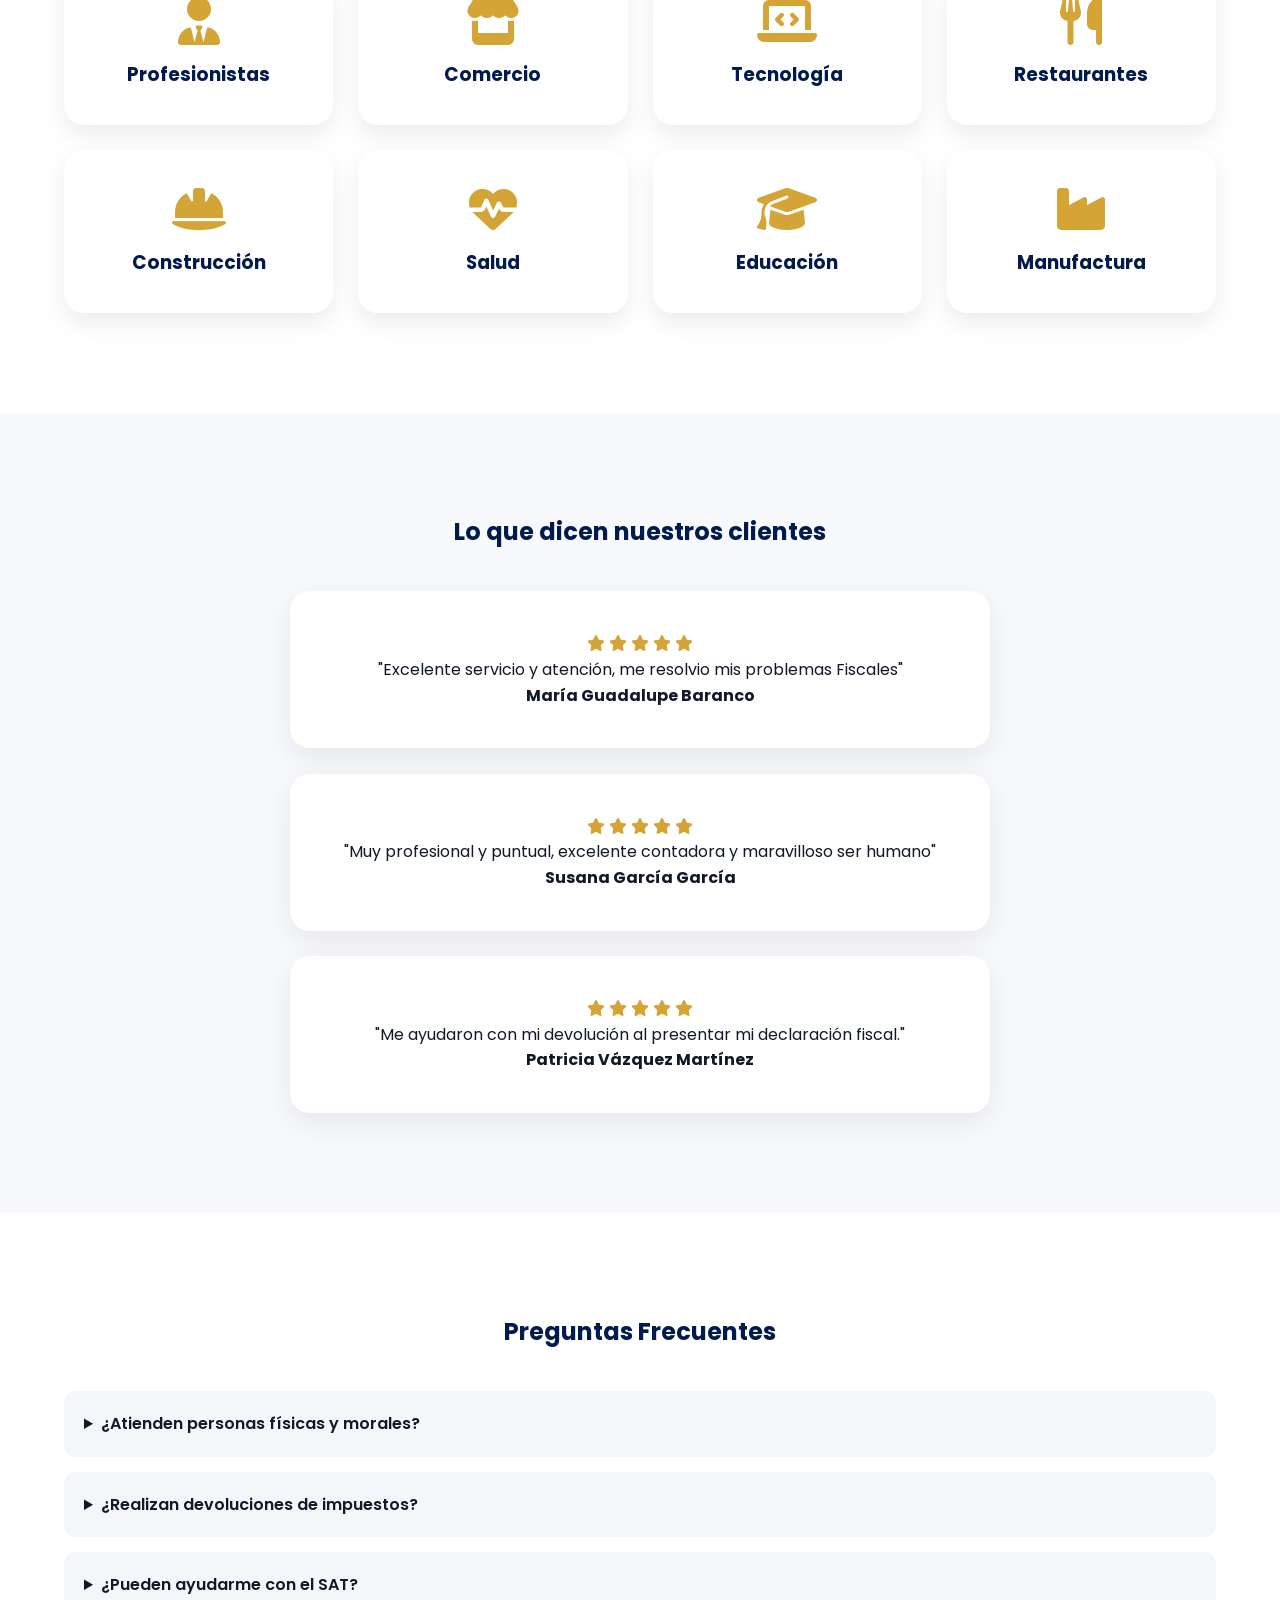
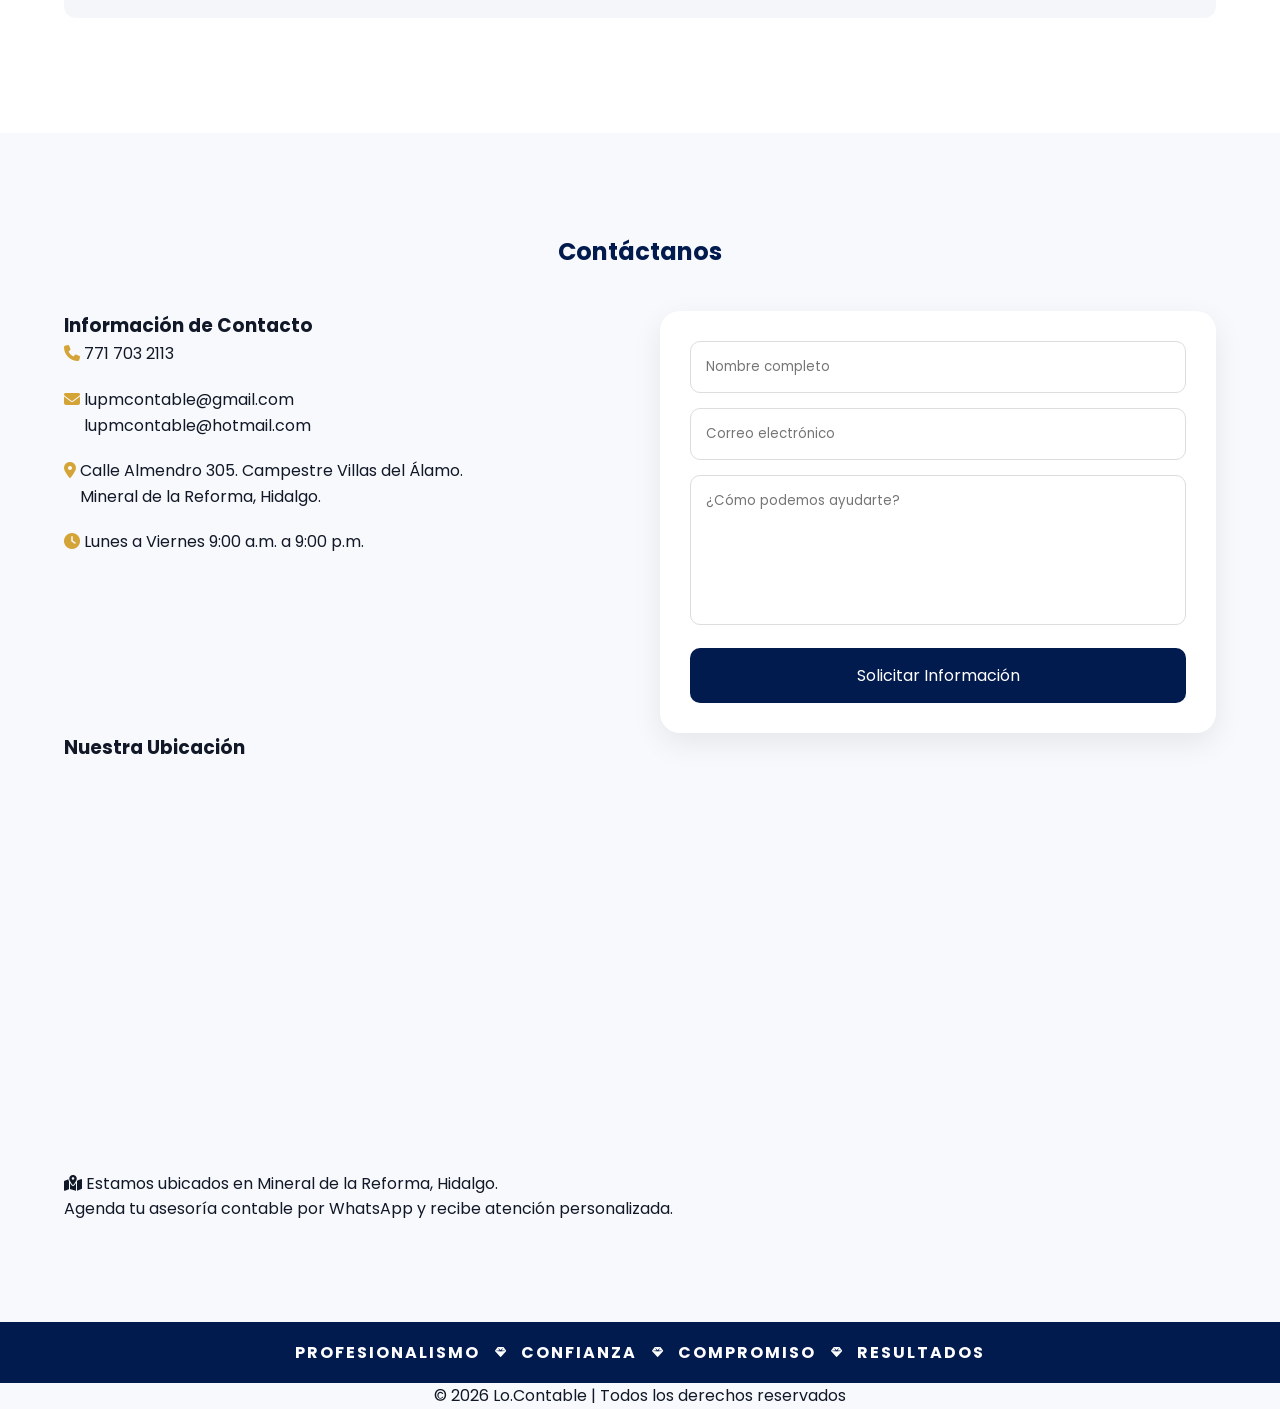
==== commit df8835c3: "Update index.html" ====
--- a/locontable/index.html
+++ b/locontable/index.html
@@ -549,7 +549,7 @@
 AOS.init();
 </script>
 
-<script src="js/script.js"></script>
+<script src="./js/script.js"></script>
 
 </body>
 
